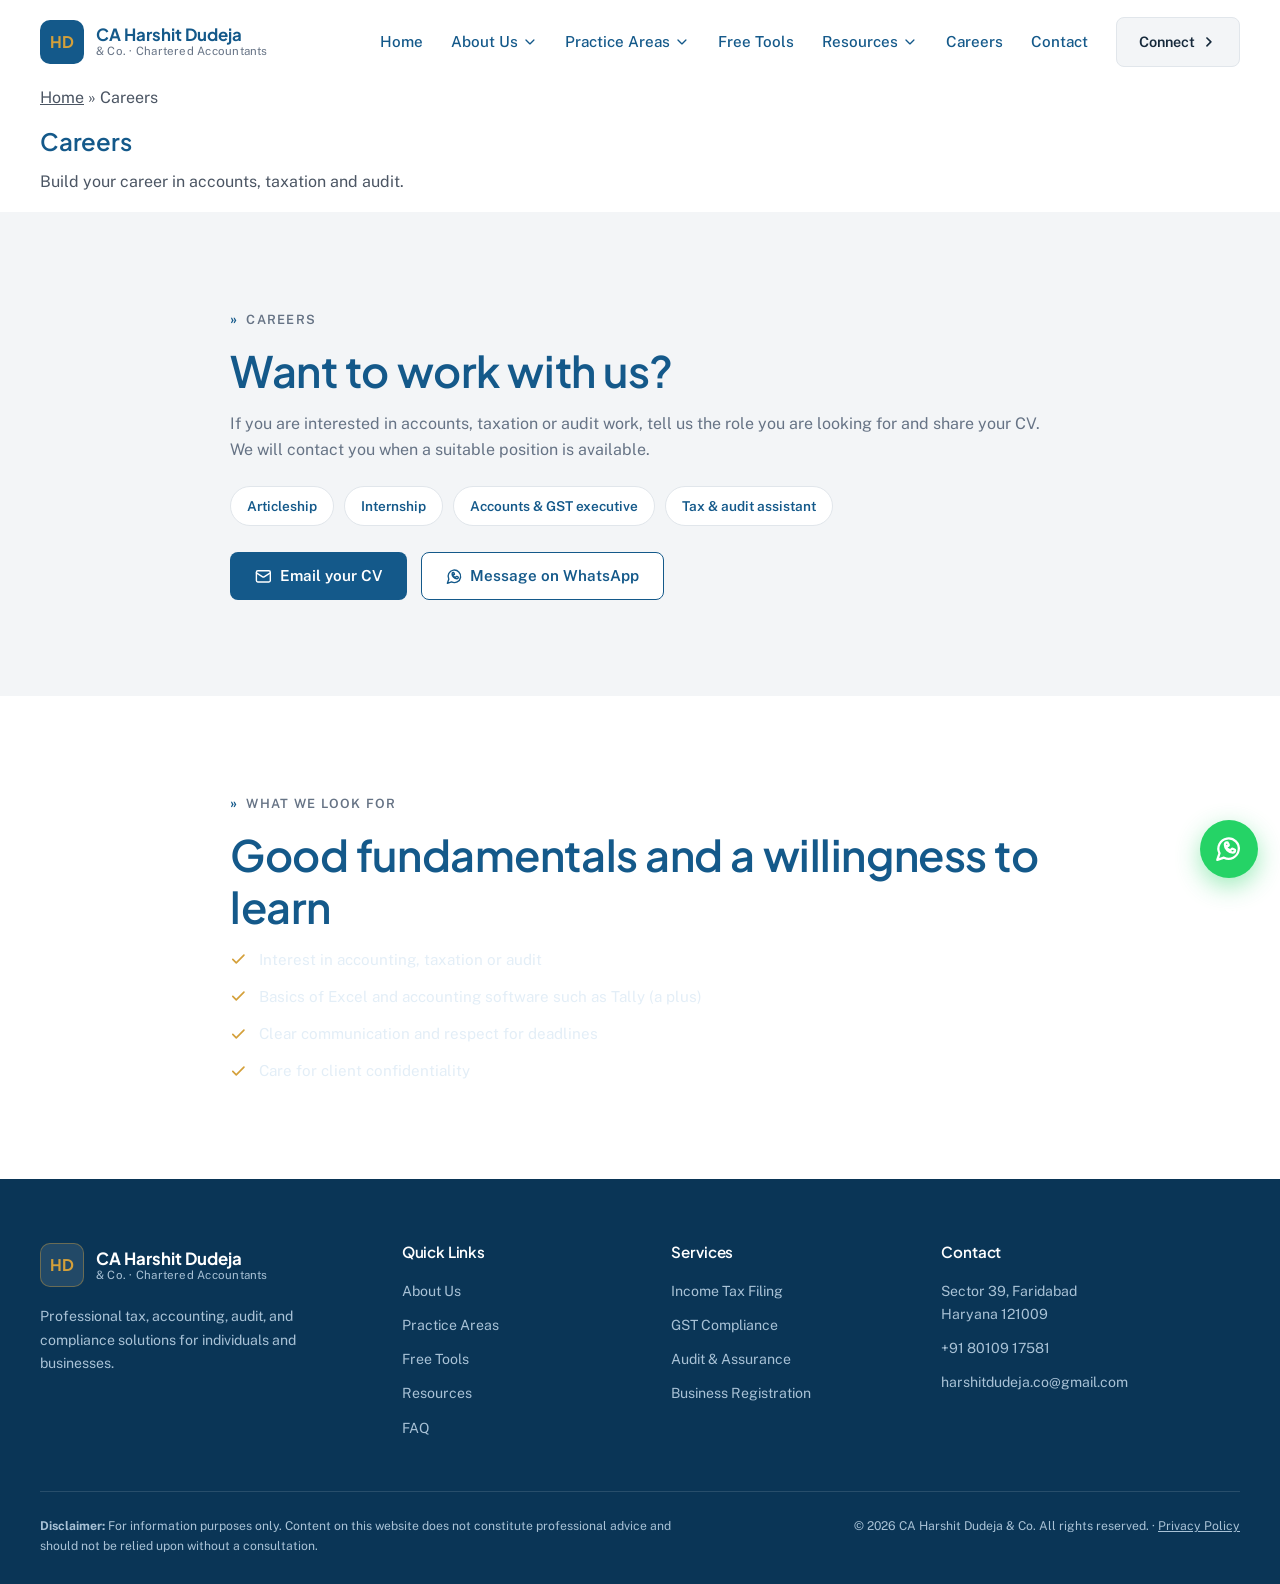
==== careers.html @ a086ca74 "Add files via upload" ====
<!DOCTYPE html>
<html lang="en">
<head>
  <meta charset="UTF-8">
  <meta name="viewport" content="width=device-width, initial-scale=1">
  <title>Careers | CA Harshit Dudeja &amp; Co.</title>
  <meta name="description" content="Interested in working with CA Harshit Dudeja &amp; Co.? Share your CV for accounts, tax or audit roles.">
  <meta name="theme-color" content="#14598A">
  <link rel="icon" href="data:image/svg+xml,%3Csvg xmlns='http://www.w3.org/2000/svg' viewBox='0 0 64 64'%3E%3Crect width='64' height='64' rx='14' fill='%2314598A'/%3E%3Ctext x='32' y='41' font-family='Arial' font-weight='700' font-size='26' text-anchor='middle' fill='%23D4A03A'%3EHD%3C/text%3E%3C/svg%3E">
  <link rel="preconnect" href="https://fonts.googleapis.com">
  <link rel="preconnect" href="https://fonts.gstatic.com" crossorigin>
  <link href="https://fonts.googleapis.com/css2?family=Plus+Jakarta+Sans:wght@500;600;700&family=Public+Sans:wght@400;500;600;700&family=Playfair+Display:wght@700&display=swap" rel="stylesheet">
  <link rel="stylesheet" href="style.css">
  <script type="application/ld+json">
  {
    "@context": "https://schema.org",
    "@type": "AccountingService",
    "name": "CA Harshit Dudeja & Co.",
    "telephone": "+918010917581",
    "email": "harshitdudeja.co@gmail.com",
    "address": {
      "@type": "PostalAddress",
      "streetAddress": "Sector 39",
      "addressLocality": "Faridabad",
      "addressRegion": "Haryana",
      "postalCode": "121009",
      "addressCountry": "IN"
    },
    "openingHours": "Mo-Sa 10:00-19:00"
  }
  </script>
</head>
<body>

<!-- Icon sprite -->
<svg width="0" height="0" style="position:absolute" aria-hidden="true">
  <defs>
    <symbol id="i-calc" viewBox="0 0 24 24" fill="none" stroke="currentColor" stroke-width="2" stroke-linecap="round" stroke-linejoin="round"><rect width="16" height="20" x="4" y="2" rx="2"/><path d="M8 6h8M8 11h.01M12 11h.01M16 11h.01M8 15h.01M12 15h.01M16 15h.01M8 19h.01M12 19h.01M16 19h.01"/></symbol>
    <symbol id="i-file" viewBox="0 0 24 24" fill="none" stroke="currentColor" stroke-width="2" stroke-linecap="round" stroke-linejoin="round"><path d="M14 2H6a2 2 0 0 0-2 2v16a2 2 0 0 0 2 2h12a2 2 0 0 0 2-2V8z"/><path d="M14 2v6h6M16 13H8M16 17H8M10 9H8"/></symbol>
    <symbol id="i-shield" viewBox="0 0 24 24" fill="none" stroke="currentColor" stroke-width="2" stroke-linecap="round" stroke-linejoin="round"><path d="M20 13c0 5-3.5 7.5-7.7 8.9a1 1 0 0 1-.6 0C7.5 20.5 4 18 4 13V6a1 1 0 0 1 1-1c2 0 4.5-1.2 6.2-2.7a1.2 1.2 0 0 1 1.6 0C14.5 3.8 17 5 19 5a1 1 0 0 1 1 1z"/><path d="m9 12 2 2 4-4"/></symbol>
    <symbol id="i-building" viewBox="0 0 24 24" fill="none" stroke="currentColor" stroke-width="2" stroke-linecap="round" stroke-linejoin="round"><rect width="16" height="20" x="4" y="2" rx="2"/><path d="M9 22v-4h6v4M8 6h.01M12 6h.01M16 6h.01M8 10h.01M12 10h.01M16 10h.01M8 14h.01M12 14h.01M16 14h.01"/></symbol>
    <symbol id="i-percent" viewBox="0 0 24 24" fill="none" stroke="currentColor" stroke-width="2" stroke-linecap="round" stroke-linejoin="round"><path d="M19 5 5 19"/><circle cx="6.5" cy="6.5" r="2.5"/><circle cx="17.5" cy="17.5" r="2.5"/></symbol>
    <symbol id="i-calendar" viewBox="0 0 24 24" fill="none" stroke="currentColor" stroke-width="2" stroke-linecap="round" stroke-linejoin="round"><path d="M8 2v4M16 2v4"/><rect width="18" height="18" x="3" y="4" rx="2"/><path d="M3 10h18"/></symbol>
    <symbol id="i-phone" viewBox="0 0 24 24" fill="none" stroke="currentColor" stroke-width="2" stroke-linecap="round" stroke-linejoin="round"><path d="M22 16.9v3a2 2 0 0 1-2.2 2 19.8 19.8 0 0 1-8.6-3.1 19.5 19.5 0 0 1-6-6A19.8 19.8 0 0 1 2.1 4.2 2 2 0 0 1 4.1 2h3a2 2 0 0 1 2 1.7c.1 1 .4 1.9.7 2.8a2 2 0 0 1-.5 2.1L8.1 9.9a16 16 0 0 0 6 6l1.3-1.3a2 2 0 0 1 2.1-.4c.9.3 1.8.6 2.8.7a2 2 0 0 1 1.7 2z"/></symbol>
    <symbol id="i-whatsapp" viewBox="0 0 24 24" fill="none" stroke="currentColor" stroke-width="2" stroke-linecap="round" stroke-linejoin="round"><path d="M7.9 20A9 9 0 1 0 4 16.1L2 22z"/><path d="M9.5 9.5c.5 2 2 3.5 4 4l1.2-1.2a.8.8 0 0 1 .9-.2l1.6.7a.8.8 0 0 1 .5.8c-.1 1-.9 1.9-2 1.9-3.6 0-7-3.4-7-7 0-1.1.9-1.9 1.9-2a.8.8 0 0 1 .8.5l.7 1.6a.8.8 0 0 1-.2.9z"/></symbol>
    <symbol id="i-check" viewBox="0 0 24 24" fill="none" stroke="currentColor" stroke-width="2.4" stroke-linecap="round" stroke-linejoin="round"><path d="M20 6 9 17l-5-5"/></symbol>
    <symbol id="i-arrow" viewBox="0 0 24 24" fill="none" stroke="currentColor" stroke-width="2.4" stroke-linecap="round" stroke-linejoin="round"><path d="m9 6 6 6-6 6"/></symbol>
    <symbol id="i-mail" viewBox="0 0 24 24" fill="none" stroke="currentColor" stroke-width="2" stroke-linecap="round" stroke-linejoin="round"><rect width="20" height="16" x="2" y="4" rx="2"/><path d="m22 7-8.97 5.7a1.94 1.94 0 0 1-2.06 0L2 7"/></symbol>
    <symbol id="i-clock" viewBox="0 0 24 24" fill="none" stroke="currentColor" stroke-width="2" stroke-linecap="round" stroke-linejoin="round"><circle cx="12" cy="12" r="10"/><path d="M12 6v6l4 2"/></symbol>
    <symbol id="i-menu" viewBox="0 0 24 24" fill="none" stroke="currentColor" stroke-width="2" stroke-linecap="round" stroke-linejoin="round"><path d="M4 6h16M4 12h16M4 18h16"/></symbol>
    <symbol id="i-x" viewBox="0 0 24 24" fill="none" stroke="currentColor" stroke-width="2" stroke-linecap="round" stroke-linejoin="round"><path d="M18 6 6 18M6 6l12 12"/></symbol>
    <symbol id="i-chevron" viewBox="0 0 24 24" fill="none" stroke="currentColor" stroke-width="2" stroke-linecap="round" stroke-linejoin="round"><path d="m6 9 6 6 6-6"/></symbol>
    <symbol id="i-up" viewBox="0 0 24 24" fill="none" stroke="currentColor" stroke-width="2.4" stroke-linecap="round" stroke-linejoin="round"><path d="m18 15-6-6-6 6"/></symbol>
  </defs>
</svg>

<a class="skip-link" href="#main">Skip to content</a>

<!-- ============ HEADER ============ -->
<header class="site-header" id="top">
  <div class="container header-inner">
    <a class="brand" href="index.html" aria-label="CA Harshit Dudeja &amp; Co. home">
      <span class="brand-mark">HD</span>
      <span class="brand-text"><strong>CA Harshit Dudeja</strong><small>&amp; Co. · Chartered Accountants</small></span>
    </a>

    <nav class="nav" id="nav" aria-label="Main navigation">
      <ul class="menu">
        <li><a href="index.html">Home</a></li>
        <li class="has-sub">
          <button class="sub-toggle" type="button" aria-expanded="false">About Us <svg class="i"><use href="#i-chevron"/></svg></button>
          <ul class="sub">
            <li><a href="index.html#about">About the firm</a></li>
            <li><a href="index.html#why">Why choose us</a></li>
            <li><a href="index.html#office">Office &amp; location</a></li>
            <li id="navGallery" hidden><a href="index.html#gallery">Gallery</a></li>
          </ul>
        </li>
        <li class="has-sub">
          <button class="sub-toggle" type="button" aria-expanded="false">Practice Areas <svg class="i"><use href="#i-chevron"/></svg></button>
          <ul class="sub">
            <li><a href="services.html#accounting">Accounting &amp; Bookkeeping</a></li>
            <li><a href="services.html#gst">GST Compliance</a></li>
            <li><a href="services.html#income-tax">Income Tax Filing</a></li>
            <li><a href="services.html#audit">Audit &amp; Assurance</a></li>
            <li><a href="services.html#company">Company / LLP Registration</a></li>
            <li><a href="services.html#tax-planning">Tax Planning &amp; Advisory</a></li>
            <li><a href="services.html#sectors">Who we help</a></li>
          </ul>
        </li>
        <li><a href="tools.html">Free Tools</a></li>
        <li class="has-sub">
          <button class="sub-toggle" type="button" aria-expanded="false">Resources <svg class="i"><use href="#i-chevron"/></svg></button>
          <ul class="sub">
            <li><a href="resources.html">Compliance calendar</a></li>
            <li><a href="resources.html#checklist">Document checklist</a></li>
            <li><a href="insights.html">Insights</a></li>
            <li><a href="resources.html#faq">FAQ</a></li>
          </ul>
        </li>
        <li><a href="careers.html">Careers</a></li>
        <li><a href="index.html#contact">Contact</a></li>
        <li class="menu-cta"><a class="btn-connect" href="index.html#contact">Connect <svg class="i"><use href="#i-arrow"/></svg></a></li>
      </ul>
    </nav>

    <button class="menu-toggle" id="menuToggle" aria-label="Open menu" aria-expanded="false" aria-controls="nav">
      <svg class="i"><use href="#i-menu"/></svg>
    </button>
  </div>
</header>

<main id="main">
<section class="page-hero"><div class="container">
  <p class="crumb"><a href="index.html">Home</a> <span>»</span> Careers</p>
  <h1>Careers</h1><p>Build your career in accounts, taxation and audit.</p>
</div></section>

<section class="section section-soft" id="careers">
  <div class="container careers-box">
    <div>
      <p class="eyebrow">Careers</p>
      <h2>Want to work with us?</h2>
      <p class="muted">If you are interested in accounts, taxation or audit work, tell us the role you are looking for and share your CV. We will contact you when a suitable position is available.</p>
      <div class="chips"><span>Articleship</span><span>Internship</span><span>Accounts &amp; GST executive</span><span>Tax &amp; audit assistant</span></div>
      <div class="hero-actions">
        <a class="btn btn-blue" href="mailto:harshitdudeja.co@gmail.com?subject=Career%20enquiry%20-%20CA%20Harshit%20Dudeja%20%26%20Co.&amp;body=Name%3A%0ARole%20interested%20in%3A%0AQualification%3A%0A(Please%20attach%20your%20CV)"><svg class="i"><use href="#i-mail"/></svg> Email your CV</a>
        <a class="btn btn-outline" href="https://wa.me/918010917581" data-wa="Hello, I am interested in working with CA Harshit Dudeja & Co. Role: " target="_blank" rel="noopener"><svg class="i"><use href="#i-whatsapp"/></svg> Message on WhatsApp</a>
      </div>
    </div>
  </div>
</section>

<section class="section" id="expect"><div class="container careers-box">
    <p class="eyebrow">What we look for</p><h2>Good fundamentals and a willingness to learn</h2>
    <ul class="check-list dark">
      <li><svg class="i"><use href="#i-check"/></svg> Interest in accounting, taxation or audit</li>
      <li><svg class="i"><use href="#i-check"/></svg> Basics of Excel and accounting software such as Tally (a plus)</li>
      <li><svg class="i"><use href="#i-check"/></svg> Clear communication and respect for deadlines</li>
      <li><svg class="i"><use href="#i-check"/></svg> Care for client confidentiality</li>
    </ul>
</div></section>
</main>

<!-- ============ FOOTER ============ -->
<footer class="site-footer">
  <div class="container footer-grid">
    <div>
      <a class="brand brand-light" href="#top">
        <span class="brand-mark">HD</span>
        <span class="brand-text"><strong>CA Harshit Dudeja</strong><small>&amp; Co. · Chartered Accountants</small></span>
      </a>
      <p class="footer-about">Professional tax, accounting, audit, and compliance solutions for individuals and businesses.</p>
    </div>
    <div>
      <h4>Quick Links</h4>
      <a href="index.html#about">About Us</a>
      <a href="services.html">Practice Areas</a>
      <a href="tools.html">Free Tools</a>
      <a href="resources.html">Resources</a>
      <a href="resources.html#faq">FAQ</a>
    </div>
    <div>
      <h4>Services</h4>
      <a href="services.html">Income Tax Filing</a>
      <a href="services.html">GST Compliance</a>
      <a href="services.html">Audit &amp; Assurance</a>
      <a href="services.html">Business Registration</a>
    </div>
    <div>
      <h4>Contact</h4>
      <span>Sector 39, Faridabad<br>Haryana 121009</span>
      <a href="tel:+918010917581">+91 80109 17581</a>
      <a href="mailto:harshitdudeja.co@gmail.com">harshitdudeja.co@gmail.com</a>
    </div>
  </div>
  <div class="container footer-bottom">
    <p><strong>Disclaimer:</strong> For information purposes only. Content on this website does not constitute professional advice and should not be relied upon without a consultation.</p>
    <p>© <span id="year">2026</span> CA Harshit Dudeja &amp; Co. All rights reserved. · <a class="text-btn" href="privacy.html">Privacy Policy</a></p>
  </div>
</footer>

<!-- Floating buttons -->
<a class="wa-float" id="waFloat" href="https://wa.me/918010917581" data-wa="Hello CA Harshit Dudeja & Co., I need some help." target="_blank" rel="noopener" aria-label="Chat with us on WhatsApp">
  <svg class="i"><use href="#i-whatsapp"/></svg>
  <span class="wa-tip">Chat with us</span>
</a>
<button class="to-top" id="toTop" aria-label="Back to top" hidden><svg class="i"><use href="#i-up"/></svg></button>

<!-- Mobile sticky bar -->
<div class="mobile-bar">
  <a class="btn btn-outline" href="tel:+918010917581"><svg class="i"><use href="#i-phone"/></svg> Call</a>
  <a class="btn btn-wa" href="https://wa.me/918010917581" data-wa="Hello CA Harshit Dudeja & Co., I need some help." target="_blank" rel="noopener"><svg class="i"><use href="#i-whatsapp"/></svg> WhatsApp</a>
</div>

<!-- Article / policy modal -->
<dialog class="modal" id="modal" aria-labelledby="modalTitle">
  <div class="modal-inner">
    <button class="modal-close" id="modalClose" aria-label="Close"><svg class="i"><use href="#i-x"/></svg></button>
    <h3 id="modalTitle"></h3>
    <div id="modalBody"></div>
    <a class="btn btn-wa" id="modalWa" href="https://wa.me/918010917581" target="_blank" rel="noopener"><svg class="i"><use href="#i-whatsapp"/></svg> Ask us about this</a>
  </div>
</dialog>

<script src="script.js"></script>
</body>
</html>
---- style.css ----
/* =========================================================
   CA Harshit Dudeja & Co. — style.css
   Corporate blue + gold, rounded panels, dropdown navigation
   ========================================================= */

:root {
  --blue: #14598A;
  --blue-dark: #0E4670;
  --blue-deep: #0A3556;
  --gold: #D4A03A;
  --gold-dark: #A97E1F;
  --gold-soft: #FBF3DF;
  --green: #5E9E3E;
  --green-light: #9BD17A;
  --wa: #25D366;
  --ink: #16293B;
  --text: #4B5563;
  --muted: #667385;
  --line: #E1E6EB;
  --grey: #E9ECEF;
  --soft: #F3F5F7;
  --bg: #FFFFFF;
  --radius: 16px;
  --radius-sm: 10px;
  --shadow: 0 10px 30px rgba(14, 70, 112, .1);
  --header-h: 84px;
}

*, *::before, *::after { box-sizing: border-box; }
html { scroll-behavior: smooth; scroll-padding-top: calc(var(--header-h) + 8px); -webkit-text-size-adjust: 100%; }
body {
  margin: 0;
  font-family: 'Public Sans', system-ui, -apple-system, 'Segoe UI', Roboto, sans-serif;
  color: var(--text);
  background: var(--bg);
  line-height: 1.65;
  font-size: 16px;
}
img, svg, iframe { max-width: 100%; }
h1, h2, h3, h4 { font-family: 'Plus Jakarta Sans', 'Public Sans', sans-serif; font-weight: 600; line-height: 1.2; margin: 0 0 .55em; color: var(--blue); letter-spacing: -.01em; }
h2 { font-size: clamp(1.8rem, 3.6vw, 2.7rem); }
h3 { font-size: 1.2rem; }
p { margin: 0 0 1em; }
a { color: inherit; }
button { font: inherit; cursor: pointer; }
ul, ol { margin: 0; padding: 0; list-style: none; }

.container { width: min(1200px, 100% - 40px); margin-inline: auto; }
.i { width: 1.1em; height: 1.1em; flex: none; vertical-align: -.18em; }
.gold { color: var(--gold); }
.muted { color: var(--muted); }
.center { text-align: center; }

:focus-visible { outline: 3px solid var(--gold); outline-offset: 2px; border-radius: 6px; }
.skip-link { position: absolute; left: -999px; top: 8px; background: var(--blue); color: #fff; padding: 10px 16px; border-radius: 8px; z-index: 300; }
.skip-link:focus { left: 8px; }

.eyebrow { font-size: .8rem; font-weight: 600; letter-spacing: .1em; text-transform: uppercase; color: var(--muted); margin-bottom: 14px; }
.eyebrow::before { content: "»"; color: var(--blue); font-weight: 700; margin-right: 8px; font-size: 1.1em; }

/* ---------- Buttons ---------- */
.btn {
  display: inline-flex; align-items: center; justify-content: center; gap: 8px;
  padding: 14px 24px; border-radius: 8px; border: 1.5px solid transparent;
  font-weight: 600; font-size: .95rem; text-decoration: none; line-height: 1.2;
  transition: transform .15s ease, background .2s ease, color .2s ease, box-shadow .2s ease, border-color .2s ease;
}
.btn:hover { transform: translateY(-2px); }
.btn.block { width: 100%; }
.btn-white { background: #fff; color: var(--blue); }
.btn-white:hover { box-shadow: 0 8px 22px rgba(0, 0, 0, .22); }
.btn-blue { background: var(--blue); color: #fff; }
.btn-blue:hover { background: var(--blue-dark); box-shadow: 0 8px 22px rgba(20, 89, 138, .35); }
.btn-wa { background: var(--wa); color: #06361A; }
.btn-wa:hover { background: #2FE06F; box-shadow: 0 8px 20px rgba(37, 211, 102, .35); }
.btn-outline { background: #fff; color: var(--blue); border-color: var(--blue); }
.btn-outline:hover { background: var(--blue); color: #fff; }

.link-blue { display: inline-flex; align-items: center; gap: 6px; color: var(--blue); font-weight: 600; font-size: .92rem; text-decoration: none; background: none; border: 0; padding: 0; }
.link-blue:hover { color: var(--gold-dark); }
.link-blue .i { transition: transform .2s ease; }
.link-blue:hover .i { transform: translateX(4px); }
.text-btn { background: none; border: 0; padding: 0; color: inherit; text-decoration: underline; font-size: inherit; }

/* ---------- Header + dropdown nav ---------- */
.site-header { position: sticky; top: 0; z-index: 100; background: #fff; border-bottom: 1px solid transparent; transition: box-shadow .2s ease, border-color .2s ease; }
.site-header.scrolled { box-shadow: 0 6px 24px rgba(14, 70, 112, .1); border-color: var(--line); }
.header-inner { display: flex; align-items: center; justify-content: space-between; height: var(--header-h); gap: 20px; }

.brand { display: inline-flex; align-items: center; gap: 12px; text-decoration: none; }
.brand-mark { display: grid; place-items: center; width: 44px; height: 44px; border-radius: 10px; background: var(--blue); color: var(--gold); font-family: 'Plus Jakarta Sans', sans-serif; font-weight: 700; font-size: 1rem; }
.brand-text { display: flex; flex-direction: column; line-height: 1.2; }
.brand-text strong { font-family: 'Plus Jakarta Sans', sans-serif; font-weight: 700; font-size: 1.05rem; color: var(--blue); }
.brand-text small { font-size: .72rem; color: var(--muted); letter-spacing: .02em; }
.brand-light .brand-text strong { color: #fff; }
.brand-light .brand-text small { color: #A9C2D6; }
.brand-light .brand-mark { background: rgba(255, 255, 255, .1); border: 1px solid rgba(212, 160, 58, .4); }

.menu { display: flex; align-items: center; gap: 4px; }
.menu > li { position: relative; }
.menu > li > a, .sub-toggle {
  display: inline-flex; align-items: center; gap: 4px; padding: 10px 12px;
  color: var(--blue); font-weight: 500; font-size: .95rem; text-decoration: none;
  background: none; border: 0; border-radius: 8px;
}
.menu > li > a:hover, .sub-toggle:hover { color: var(--gold-dark); }
.sub-toggle .i { font-size: .95em; transition: transform .2s ease; }

.sub {
  display: none; position: absolute; top: 100%; left: 0; min-width: 250px; z-index: 20;
  background: #fff; border: 1px solid var(--line); border-radius: 12px; padding: 8px;
  box-shadow: 0 20px 40px rgba(14, 70, 112, .16);
}
.sub a { display: block; padding: 10px 14px; border-radius: 8px; color: var(--ink); font-size: .9rem; text-decoration: none; }
.sub a:hover { background: var(--soft); color: var(--blue); }
@media (hover: hover) and (min-width: 821px) {
  .has-sub:hover > .sub { display: block; }
  .has-sub:hover > .sub-toggle .i { transform: rotate(180deg); }
}
.has-sub.open > .sub { display: block; }
.has-sub.open > .sub-toggle .i { transform: rotate(180deg); }

.menu .btn-connect { display: inline-flex; align-items: center; gap: 6px; margin-left: 12px; padding: 12px 22px; border-radius: 8px; background: var(--soft); border: 1px solid var(--line); color: var(--ink); font-weight: 600; font-size: .9rem; text-decoration: none; transition: background .2s, color .2s; }
.menu .btn-connect:hover { background: var(--blue); color: #fff; }

.menu-toggle { display: none; width: 44px; height: 44px; border-radius: 10px; border: 1px solid var(--line); background: #fff; color: var(--blue); font-size: 1.3rem; align-items: center; justify-content: center; }

/* ---------- Hero ---------- */
.hero { position: relative; min-height: 560px; display: flex; align-items: center; overflow: hidden; color: #fff; }
.hero-bg {
  position: absolute; inset: 0;
  background:
    radial-gradient(circle at 78% 78%, rgba(212, 160, 58, .55), transparent 42%),
    linear-gradient(180deg, #2F5C7C 0%, #12395A 100%);
}
.skyline { position: absolute; right: 0; bottom: 0; width: 70%; height: 100%; }
.hero-photo { position: absolute; inset: 0; background: url("images/hero.jpg") center / cover no-repeat; }  /* optional: add images/hero.jpg */
.hero-overlay { position: absolute; inset: 0; background: linear-gradient(90deg, var(--blue) 0%, var(--blue) 34%, rgba(20, 89, 138, .86) 50%, rgba(20, 89, 138, .25) 82%, rgba(20, 89, 138, .1) 100%); }
.hero-inner { position: relative; z-index: 1; padding: 72px 0 96px; }
.hero-copy { max-width: 720px; }
.hero h1 { font-size: clamp(1.8rem, 3.7vw, 2.9rem); text-transform: uppercase; color: #fff; line-height: 1.22; margin-bottom: 22px; letter-spacing: .01em; }
.lead { color: #E3EEF7; font-size: 1.05rem; max-width: 540px; margin-bottom: 30px; }
.hero-actions { display: flex; flex-wrap: wrap; gap: 14px; }

.hero-tab { position: absolute; right: clamp(16px, 8vw, 120px); bottom: 0; z-index: 2; background: var(--gold); color: var(--blue-deep); padding: 18px 30px 16px; border-radius: 18px 18px 0 0; text-align: center; line-height: 1.1; }
.hero-tab small { display: block; font-size: .7rem; font-weight: 700; letter-spacing: .1em; text-transform: uppercase; margin-bottom: 4px; }
.hero-tab strong { font-family: 'Playfair Display', Georgia, serif; font-size: 1.9rem; }

/* ---------- Sections ---------- */
.section { padding: 96px 0; }
.section.tight { padding: 40px 0 0; }
.section-soft { background: var(--soft); }
.section-head { max-width: 700px; margin: 0 auto 52px; text-align: center; }
.section-head p:last-child { color: var(--muted); font-size: 1.05rem; margin-bottom: 0; }
.section-head.on-dark h2 { color: #fff; }
.section-head.on-dark .eyebrow { color: var(--green-light); }
.section-head.on-dark .eyebrow::before { color: var(--green-light); }
.section-head.on-dark p:last-child { color: #CFE0EE; }

.grid-3 { display: grid; grid-template-columns: repeat(3, 1fr); gap: 24px; }
.grid-2 { display: grid; grid-template-columns: repeat(2, 1fr); gap: 24px; }

.card { background: #fff; border: 1px solid var(--line); border-radius: var(--radius); }
.icon-box { display: grid; place-items: center; width: 48px; height: 48px; flex: none; border-radius: 12px; background: #E6F0F8; color: var(--blue); font-size: 1.2rem; }

/* About */
.about-grid { display: grid; grid-template-columns: .95fr 1.05fr; gap: 64px; align-items: center; }
.about-visual { display: grid; grid-template-columns: 1fr 1fr; grid-template-rows: 1fr 1fr; gap: 16px; height: 520px; }
.tile { border-radius: 14px; overflow: hidden; position: relative; }
.tile-photo { grid-row: 1 / 3; background: linear-gradient(160deg, var(--blue), var(--blue-deep)); }
.tile-photo img { position: absolute; inset: 0; width: 100%; height: 100%; object-fit: cover; }
.monogram { position: absolute; inset: 0; display: flex; flex-direction: column; align-items: center; justify-content: center; gap: 12px; color: #fff; }
.monogram span { display: grid; place-items: center; width: 92px; height: 92px; border-radius: 50%; border: 1px solid rgba(212, 160, 58, .6); background: rgba(255, 255, 255, .06); color: var(--gold); font-family: 'Plus Jakarta Sans', sans-serif; font-weight: 700; font-size: 1.9rem; }
.monogram small { font-size: .85rem; color: #CFE0EE; }
.tile-art { display: grid; place-items: center; color: var(--gold); font-size: 3rem; }
.tile-art::before, .tile-art::after { content: ""; position: absolute; border-radius: 50%; border: 1px solid rgba(255, 255, 255, .14); }
.tile-art::before { width: 150px; height: 150px; }
.tile-art::after { width: 90px; height: 90px; }
.tile-art .i { position: relative; z-index: 1; width: 1em; height: 1em; }
.tile-a { background: #0E4670; }
.tile-b { background: #1B6A91; }

.about-copy h2 { margin-bottom: 18px; }
.about-copy p { max-width: 54ch; }
.about-copy .btn { margin-top: 12px; }

/* Facts strip */
.facts { display: grid; grid-template-columns: repeat(4, 1fr); gap: 28px; background: var(--grey); border-radius: 24px; padding: 44px 40px; }
.fact strong { display: block; font-family: 'Plus Jakarta Sans', sans-serif; font-size: clamp(2.2rem, 4vw, 3.4rem); font-weight: 500; color: var(--blue); line-height: 1.1; margin-bottom: 10px; }
.fact span { display: block; font-size: .95rem; color: var(--text); line-height: 1.55; }

/* Blue panels (services, contact) */
.band { padding: 28px 16px 0; }
.panel-blue { max-width: 1380px; margin: 0 auto; background: var(--blue); border-radius: 28px; padding: 88px 0; color: #fff; }
#services { padding-top: 40px; }

.service { padding: 28px; display: flex; flex-direction: column; gap: 6px; transition: transform .2s ease, box-shadow .2s ease; border: 0; }
.service:hover { transform: translateY(-4px); box-shadow: 0 16px 36px rgba(0, 0, 0, .22); }
.service .icon-box { margin-bottom: 14px; }
.service h3 { margin-bottom: 8px; }
.service p { color: var(--muted); font-size: .94rem; flex: 1; margin-bottom: 20px; }

/* Why */
.why-grid { display: grid; grid-template-columns: 1.1fr .9fr; gap: 56px; align-items: center; }
.why-grid h2 { margin-bottom: 18px; }
.why-list { display: grid; grid-template-columns: repeat(2, 1fr); gap: 26px 28px; margin-top: 36px; }
.why-item { display: flex; gap: 14px; }
.tick { display: grid; place-items: center; width: 32px; height: 32px; flex: none; border-radius: 50%; background: #E6F0F8; color: var(--blue); font-size: .9rem; }
.why-item h3 { font-size: 1rem; margin-bottom: 4px; }
.why-item p { margin: 0; color: var(--muted); font-size: .88rem; }

.steps-card { background: var(--blue); color: #fff; border-radius: 24px; padding: 38px; box-shadow: var(--shadow); }
.steps-card .eyebrow { color: var(--green-light); }
.steps-card .eyebrow::before { color: var(--green-light); }
.steps-card h3 { font-size: 1.55rem; color: #fff; margin-bottom: 30px; }
.steps li { display: flex; gap: 18px; position: relative; padding-bottom: 26px; }
.steps li:last-child { padding-bottom: 0; }
.steps li:not(:last-child)::before { content: ""; position: absolute; left: 21px; top: 46px; bottom: 2px; width: 1px; background: rgba(255, 255, 255, .25); }
.step-num { display: grid; place-items: center; width: 44px; height: 44px; flex: none; border-radius: 50%; border: 1px solid rgba(212, 160, 58, .6); background: rgba(212, 160, 58, .12); color: var(--gold); font-weight: 600; font-size: .9rem; }
.steps strong { display: block; font-size: .98rem; }
.steps small { color: #BCD3E5; font-size: .84rem; }

/* Tools */
.tool { padding: 30px; }
.tool-head { display: flex; align-items: center; gap: 14px; margin-bottom: 24px; }
.tool-head h3 { margin: 0; }
.tool-head small { color: var(--muted); font-size: .8rem; }
label { display: block; font-size: .82rem; font-weight: 600; color: var(--ink); margin: 14px 0 7px; }
.hint { font-weight: 400; color: var(--muted); }
input[type="text"], input[type="tel"], input[type="email"], input[type="number"], select, textarea {
  width: 100%; padding: 13px 14px; font: inherit; font-size: .95rem; color: var(--ink);
  background: #fff; border: 1px solid #D0D8E1; border-radius: var(--radius-sm);
  transition: border-color .2s ease, box-shadow .2s ease;
}
input::placeholder, textarea::placeholder { color: #94A1B3; }
input:focus, select:focus, textarea:focus { outline: none; border-color: var(--blue); box-shadow: 0 0 0 3px rgba(20, 89, 138, .18); }
input:not([type="checkbox"]), select { height: 48px; }
textarea { resize: vertical; min-height: 110px; }
.check { display: flex; align-items: flex-start; gap: 10px; font-weight: 500; color: var(--muted); margin-top: 16px; cursor: pointer; }
.check input { width: 18px; height: 18px; margin-top: 2px; accent-color: var(--blue); flex: none; }
.row-2 { display: grid; grid-template-columns: 1fr 1fr; gap: 16px; }

.result-grid { display: grid; grid-template-columns: 1fr 1fr; gap: 12px; margin-top: 20px; }
.result { background: #E9F1F8; border-radius: var(--radius-sm); padding: 16px; }
.result span { display: block; font-size: .78rem; color: var(--muted); margin-bottom: 4px; }
.result strong { font-family: 'Plus Jakarta Sans', sans-serif; font-size: 1.45rem; font-weight: 600; color: var(--blue); }
.verdict { margin: 14px 0 0; font-size: .88rem; color: var(--muted); min-height: 1.4em; }
.verdict b { color: var(--blue); }
.tool-note { text-align: center; color: var(--muted); font-size: .78rem; margin: 28px auto 0; max-width: 640px; }

.segmented { display: grid; grid-template-columns: 1fr 1fr; gap: 4px; background: var(--soft); padding: 4px; border-radius: 12px; margin-top: 18px; }
.seg { border: 0; background: transparent; padding: 10px; border-radius: 9px; font-weight: 600; font-size: .88rem; color: var(--muted); transition: background .2s, color .2s; }
.seg.active { background: #fff; color: var(--blue); box-shadow: 0 2px 8px rgba(14, 70, 112, .12); }

/* Calendar + checklist */
.panel { padding: 30px; display: flex; flex-direction: column; }
.panel-head { display: flex; justify-content: space-between; align-items: flex-start; margin-bottom: 20px; }
.panel-head h3 { font-size: 1.5rem; margin: 0; }
.panel-head .eyebrow { margin-bottom: 6px; font-size: .7rem; }

.deadlines { margin-bottom: 20px; }
.deadlines li { display: flex; align-items: center; gap: 16px; padding: 14px 0; border-bottom: 1px solid var(--line); }
.date-box { width: 52px; flex: none; text-align: center; background: var(--soft); border-radius: 10px; padding: 7px 0; line-height: 1.1; }
.date-box b { display: block; font-family: 'Plus Jakarta Sans', sans-serif; font-size: 1.15rem; color: var(--blue); }
.date-box span { font-size: .66rem; font-weight: 700; color: var(--gold-dark); letter-spacing: .06em; text-transform: uppercase; }
.deadline-text { flex: 1; min-width: 0; }
.deadline-text strong { display: block; font-size: .95rem; font-weight: 600; color: var(--ink); }
.deadline-text small { color: var(--muted); font-size: .8rem; }
.wa-mini { display: grid; place-items: center; width: 38px; height: 38px; border-radius: 50%; background: #E6F8EE; color: #128C46; text-decoration: none; flex: none; transition: background .2s; }
.wa-mini:hover { background: #CDF1DC; }
.fine { color: var(--muted); font-size: .76rem; margin: 14px 0 0; }
.fine-top { color: var(--muted); font-size: .78rem; margin: -6px 0 6px; }

.tabs { display: grid; grid-template-columns: 1fr 1fr 1.6fr; gap: 4px; background: var(--soft); padding: 4px; border-radius: 12px; margin-bottom: 22px; }
.tab { border: 0; background: transparent; padding: 11px 8px; border-radius: 9px; font-weight: 600; font-size: .82rem; color: var(--muted); }
.tab.active { background: #fff; color: var(--blue); box-shadow: 0 2px 8px rgba(14, 70, 112, .12); }
.doc-list { display: grid; gap: 14px; margin-bottom: 22px; flex: 1; align-content: start; }
.doc-list[hidden] { display: none; }
.doc-list li { display: flex; align-items: flex-start; gap: 12px; font-size: .92rem; color: var(--text); }
.doc-list .i { color: var(--blue); background: #E6F0F8; border-radius: 50%; padding: 5px; width: 26px; height: 26px; margin-top: -2px; }

/* Articles */
.article { overflow: hidden; display: flex; flex-direction: column; transition: transform .2s ease, box-shadow .2s ease; }
.article:hover { transform: translateY(-4px); box-shadow: var(--shadow); }
.article-art { position: relative; height: 150px; display: grid; place-items: center; color: var(--gold); font-size: 2.4rem; overflow: hidden; }
.article-art::before, .article-art::after { content: ""; position: absolute; border-radius: 50%; border: 1px solid rgba(255, 255, 255, .14); }
.article-art::before { width: 160px; height: 160px; }
.article-art::after { width: 96px; height: 96px; }
.article-art .i { position: relative; z-index: 1; width: 1em; height: 1em; }
.art-a { background: #0E4670; }
.art-b { background: #165C80; }
.art-c { background: #1B6A91; }
.tag { position: absolute; top: 14px; left: 14px; z-index: 2; background: rgba(255, 255, 255, .16); color: #fff; font-size: .66rem; font-weight: 700; letter-spacing: .06em; text-transform: uppercase; padding: 5px 11px; border-radius: 999px; }
.article-body { padding: 24px; display: flex; flex-direction: column; flex: 1; }
.meta { color: var(--gold-dark); font-size: .72rem; font-weight: 700; letter-spacing: .08em; text-transform: uppercase; margin-bottom: 10px; }
.article-body h3 { font-size: 1.1rem; margin-bottom: 10px; }
.article-body p { color: var(--muted); font-size: .9rem; flex: 1; margin-bottom: 18px; }
.article-body .link-blue { align-self: flex-start; }

/* FAQ */
.faq-grid { display: grid; grid-template-columns: .85fr 1.15fr; gap: 64px; align-items: start; }
.faq-grid h2 { margin-bottom: 18px; }
.faq-grid .muted { margin-bottom: 26px; }
.faq { border-top: 1px solid var(--line); }
.faq details { border-bottom: 1px solid var(--line); }
.faq summary { display: flex; align-items: center; justify-content: space-between; gap: 16px; padding: 20px 0; font-family: 'Plus Jakarta Sans', sans-serif; font-weight: 600; font-size: .98rem; color: var(--ink); cursor: pointer; list-style: none; }
.faq summary::-webkit-details-marker { display: none; }
.faq summary .i { transition: transform .2s ease; color: var(--blue); }
.faq details[open] summary .i { transform: rotate(180deg); }
.faq details p { color: var(--muted); font-size: .93rem; padding-bottom: 20px; margin: 0; max-width: 62ch; }

/* Contact / query */
.contact-grid { display: grid; grid-template-columns: .9fr 1.1fr; gap: 64px; align-items: center; }
.contact-copy .eyebrow { color: var(--green-light); }
.contact-copy .eyebrow::before { color: var(--green-light); }
.contact-copy h2 { color: #fff; font-size: clamp(2.1rem, 4.4vw, 3.3rem); }
.contact-copy p { color: #CFE0EE; max-width: 440px; margin-bottom: 28px; }
.check-list { display: grid; gap: 12px; }
.check-list li { display: flex; align-items: center; gap: 12px; font-size: .95rem; color: #E3EEF7; }
.check-list .i { color: var(--gold); }
.query-form { background: #fff; color: var(--text); border-radius: 22px; padding: 34px; box-shadow: 0 30px 60px rgba(0, 0, 0, .25); }
.query-form h3 { font-size: 1.5rem; margin-bottom: 14px; }
.field { display: flex; flex-direction: column; }
.field label { margin-top: 12px; }
.field.invalid input, .field.invalid select, .field.invalid textarea { border-color: #D64545; }
.error { color: #C03030; font-size: .76rem; min-height: 1.1em; margin-top: 4px; }
.query-form .btn { margin-top: 12px; }
.query-form .btn[disabled] { opacity: .7; cursor: wait; transform: none; }
.hp { position: absolute; left: -9999px; opacity: 0; pointer-events: none; }
.form-status { margin: 14px 0 0; font-size: .92rem; font-weight: 500; border-radius: 10px; }
.form-status.ok { background: #E8F7EE; color: #176B3A; padding: 12px 14px; }
.form-status.err { background: #FDECEC; color: #A32626; padding: 12px 14px; }
.query-form .fine { margin-top: 14px; text-align: center; }

/* WhatsApp banner */
.wa-banner { display: flex; align-items: center; gap: 20px; padding: 24px 28px; border-radius: var(--radius); border: 1px solid #BFEBD0; background: linear-gradient(90deg, #EAFAF1, #F6FFFA); }
.wa-icon { display: grid; place-items: center; width: 48px; height: 48px; flex: none; border-radius: 12px; background: #D3F4E0; color: #128C46; font-size: 1.4rem; }
.wa-text { flex: 1; }
.wa-text h3 { margin: 0 0 2px; font-size: 1.15rem; }
.wa-text p { margin: 0; color: var(--muted); font-size: .88rem; }
.wa-actions { display: flex; gap: 12px; flex-wrap: wrap; }

/* Office */
.office-grid { display: grid; grid-template-columns: .9fr 1.1fr; gap: 56px; align-items: center; }
.contact-list { display: grid; gap: 20px; margin-top: 30px; }
.contact-list li { display: flex; gap: 16px; align-items: center; }
.contact-list strong { display: block; font-size: .92rem; color: var(--ink); }
.contact-list span:not(.icon-box), .contact-list a { color: var(--muted); font-size: .9rem; text-decoration: none; word-break: break-word; }
.contact-list a:hover { color: var(--blue); text-decoration: underline; }
.map-card { position: relative; border-radius: 20px; overflow: hidden; border: 1px solid var(--line); background: #E8EBEF; min-height: 380px; box-shadow: var(--shadow); }
.map-card iframe { display: block; width: 100%; height: 380px; border: 0; }
.map-info { position: absolute; left: 16px; right: 16px; bottom: 16px; display: flex; justify-content: space-between; align-items: center; gap: 12px; background: #fff; border-radius: 12px; padding: 14px 18px; box-shadow: 0 8px 24px rgba(0, 0, 0, .15); }
.map-info strong { display: block; font-size: .92rem; color: var(--ink); }
.map-info small { color: var(--muted); font-size: .8rem; }

/* Footer */
.site-footer { background: var(--blue-deep); color: #A9C2D6; padding: 64px 0 28px; }
.footer-grid { display: grid; grid-template-columns: 1.4fr 1fr 1fr 1.3fr; gap: 40px; padding-bottom: 40px; border-bottom: 1px solid rgba(255, 255, 255, .12); }
.footer-grid h4 { color: #fff; font-size: .95rem; font-weight: 600; margin-bottom: 18px; }
.footer-grid a:not(.brand), .footer-grid > div > span { display: block; color: #A9C2D6; font-size: .88rem; text-decoration: none; margin-bottom: 11px; }
.footer-grid a:not(.brand):hover { color: var(--gold); }
.footer-grid .brand { display: inline-flex; }
.footer-about { margin: 18px 0 0; font-size: .88rem; max-width: 300px; }
.footer-bottom { display: flex; justify-content: space-between; gap: 28px; padding-top: 24px; font-size: .76rem; }
.footer-bottom p { margin: 0; }
.footer-bottom p:first-child { max-width: 640px; }

/* Floating UI */
.wa-float { position: fixed; right: 22px; bottom: 22px; z-index: 90; display: grid; place-items: center; width: 58px; height: 58px; border-radius: 50%; background: var(--wa); color: #fff; font-size: 1.7rem; text-decoration: none; box-shadow: 0 8px 24px rgba(37, 211, 102, .45); animation: pulse 2.6s infinite; }
.wa-float .i { width: 1em; height: 1em; }
.wa-tip { position: absolute; right: 70px; background: var(--blue-deep); color: #fff; font-size: .78rem; font-weight: 500; padding: 7px 12px; border-radius: 8px; white-space: nowrap; opacity: 0; transform: translateX(6px); pointer-events: none; transition: opacity .2s, transform .2s; }
.wa-float:hover .wa-tip, .wa-float:focus-visible .wa-tip { opacity: 1; transform: none; }
@keyframes pulse { 0% { box-shadow: 0 8px 24px rgba(37,211,102,.45), 0 0 0 0 rgba(37,211,102,.5); } 70% { box-shadow: 0 8px 24px rgba(37,211,102,.45), 0 0 0 16px rgba(37,211,102,0); } 100% { box-shadow: 0 8px 24px rgba(37,211,102,.45), 0 0 0 0 rgba(37,211,102,0); } }

.to-top { position: fixed; right: 30px; bottom: 96px; z-index: 89; width: 44px; height: 44px; border-radius: 50%; border: 0; background: var(--green); color: #fff; display: grid; place-items: center; box-shadow: 0 6px 18px rgba(0, 0, 0, .2); font-size: 1.2rem; }
.to-top[hidden] { display: none; }
.mobile-bar { display: none; }

/* Modal */
.modal { border: 0; padding: 0; border-radius: 20px; width: min(640px, calc(100% - 32px)); max-height: 86vh; box-shadow: 0 30px 80px rgba(0, 0, 0, .35); color: var(--text); }
.modal::backdrop { background: rgba(7, 30, 52, .65); }
.modal-inner { padding: 34px; position: relative; overflow-y: auto; max-height: 86vh; }
.modal-inner h3 { font-size: 1.45rem; padding-right: 40px; margin-bottom: 16px; }
.modal-inner p, .modal-inner li { color: var(--text); font-size: .95rem; }
.modal-inner ul { list-style: disc; padding-left: 20px; display: grid; gap: 8px; margin-bottom: 18px; }
.modal-inner h4 { font-size: 1rem; margin: 18px 0 8px; }
.modal-inner .btn { margin-top: 10px; }
.modal-close { position: absolute; top: 18px; right: 18px; width: 38px; height: 38px; border-radius: 50%; border: 1px solid var(--line); background: #fff; display: grid; place-items: center; color: var(--blue); }

/* ---------- Responsive ---------- */
@media (max-width: 1100px) {
  .menu > li > a, .sub-toggle { padding: 10px 8px; font-size: .9rem; }
  .menu .btn-connect { margin-left: 4px; padding: 11px 16px; }
}

@media (max-width: 1024px) {
  .about-grid, .why-grid, .contact-grid, .office-grid, .faq-grid { grid-template-columns: 1fr; gap: 40px; }
  .about-visual { height: 420px; }
  .grid-3 { grid-template-columns: repeat(2, 1fr); }
  .facts { grid-template-columns: repeat(2, 1fr); padding: 36px 28px; }
  .footer-grid { grid-template-columns: 1fr 1fr; }
}

@media (max-width: 820px) {
  :root { --header-h: 72px; }
  .menu-toggle { display: inline-flex; }
  .nav {
    position: absolute; top: var(--header-h); left: 0; right: 0; display: none;
    background: #fff; padding: 8px 20px 22px; border-bottom: 1px solid var(--line);
    box-shadow: 0 20px 30px rgba(14, 70, 112, .12);
    max-height: calc(100vh - var(--header-h)); overflow-y: auto;
  }
  .nav.open { display: block; }
  .menu { flex-direction: column; align-items: stretch; gap: 0; }
  .menu > li { border-bottom: 1px solid var(--line); }
  .menu > li > a, .sub-toggle { width: 100%; justify-content: space-between; padding: 15px 4px; font-size: 1rem; border-radius: 0; }
  .sub { position: static; display: none; box-shadow: none; border: 0; padding: 0 0 10px 12px; min-width: 0; }
  .menu-cta { border-bottom: 0 !important; }
  .menu .btn-connect { margin: 16px 0 0; width: 100%; justify-content: center; }
  .grid-2 { grid-template-columns: 1fr; }
  .wa-banner { flex-direction: column; align-items: flex-start; }
  .wa-actions { width: 100%; }
  .wa-actions .btn { flex: 1; }
  .footer-bottom { flex-direction: column; gap: 12px; }
  .hero-overlay { background: linear-gradient(90deg, var(--blue) 0%, rgba(20, 89, 138, .93) 60%, rgba(20, 89, 138, .7) 100%); }
}

@media (max-width: 640px) {
  body { padding-bottom: 72px; }
  .container { width: min(1200px, 100% - 32px); }
  .section { padding: 64px 0; }
  .section-head { margin-bottom: 36px; }
  .hero { min-height: 0; }
  .hero-inner { padding: 52px 0 96px; }
  .hero-actions .btn { width: 100%; }
  .hero-tab { right: 16px; padding: 12px 20px 11px; }
  .hero-tab strong { font-size: 1.4rem; }
  .grid-3, .why-list { grid-template-columns: 1fr; }
  .row-2 { grid-template-columns: 1fr; gap: 0; }
  .about-visual { height: 340px; gap: 10px; }
  .facts { grid-template-columns: 1fr; gap: 24px; border-radius: 20px; }
  .band { padding: 20px 10px 0; }
  .panel-blue { border-radius: 22px; padding: 56px 0; }
  .tool, .panel, .query-form, .steps-card { padding: 24px 20px; }
  .tabs { grid-template-columns: 1fr 1fr; }
  .tab:last-child { grid-column: 1 / -1; }
  .footer-grid { grid-template-columns: 1fr; gap: 28px; }
  .map-card, .map-card iframe { min-height: 320px; height: 320px; }
  .map-info { flex-direction: column; align-items: flex-start; }
  .modal-inner { padding: 26px 20px; }

  /* Floating WhatsApp is replaced by the sticky bottom bar on phones */
  .wa-float { display: none; }
  .to-top { right: 16px; bottom: 84px; }
  .mobile-bar {
    display: grid; grid-template-columns: 1fr 1fr; gap: 10px;
    position: fixed; left: 0; right: 0; bottom: 0; z-index: 95;
    padding: 10px 14px calc(10px + env(safe-area-inset-bottom, 0px));
    background: rgba(255, 255, 255, .97); border-top: 1px solid var(--line);
    box-shadow: 0 -8px 24px rgba(14, 70, 112, .12);
  }
  .mobile-bar .btn { padding: 13px 10px; }
}

@media (prefers-reduced-motion: reduce) {
  html { scroll-behavior: auto; }
  *, *::before, *::after { animation: none !important; transition: none !important; }
}

/* ---------- Added features: sectors, service details, careers, gallery ---------- */
.sector { padding: 28px; display: flex; flex-direction: column; gap: 6px; transition: transform .2s ease, box-shadow .2s ease; }
.sector:hover { transform: translateY(-4px); box-shadow: var(--shadow); }
.sector .icon-box { margin-bottom: 14px; }
.sector p { color: var(--muted); font-size: .93rem; flex: 1; margin-bottom: 18px; }
.service .link-blue + .link-blue, .service .details-btn { margin-top: 8px; }
.details-btn { color: var(--muted) !important; font-weight: 500 !important; }
.careers-box { max-width: 820px; }
.careers-box h2 { margin-bottom: 14px; }
.chips { display: flex; flex-wrap: wrap; gap: 10px; margin: 22px 0 26px; }
.chips span { background: #fff; border: 1px solid var(--line); color: var(--blue); font-weight: 600; font-size: .85rem; padding: 8px 16px; border-radius: 999px; }
.gallery { display: grid; grid-template-columns: repeat(auto-fill, minmax(260px, 1fr)); gap: 16px; }
.gallery figure { margin: 0; border-radius: 14px; overflow: hidden; background: var(--soft); border: 1px solid var(--line); }
.gallery img { display: block; width: 100%; aspect-ratio: 4 / 3; object-fit: cover; }
.gallery figcaption { padding: 10px 14px; font-size: .85rem; color: var(--muted); }
#gallery[hidden], #navGallery[hidden] { display: none; }
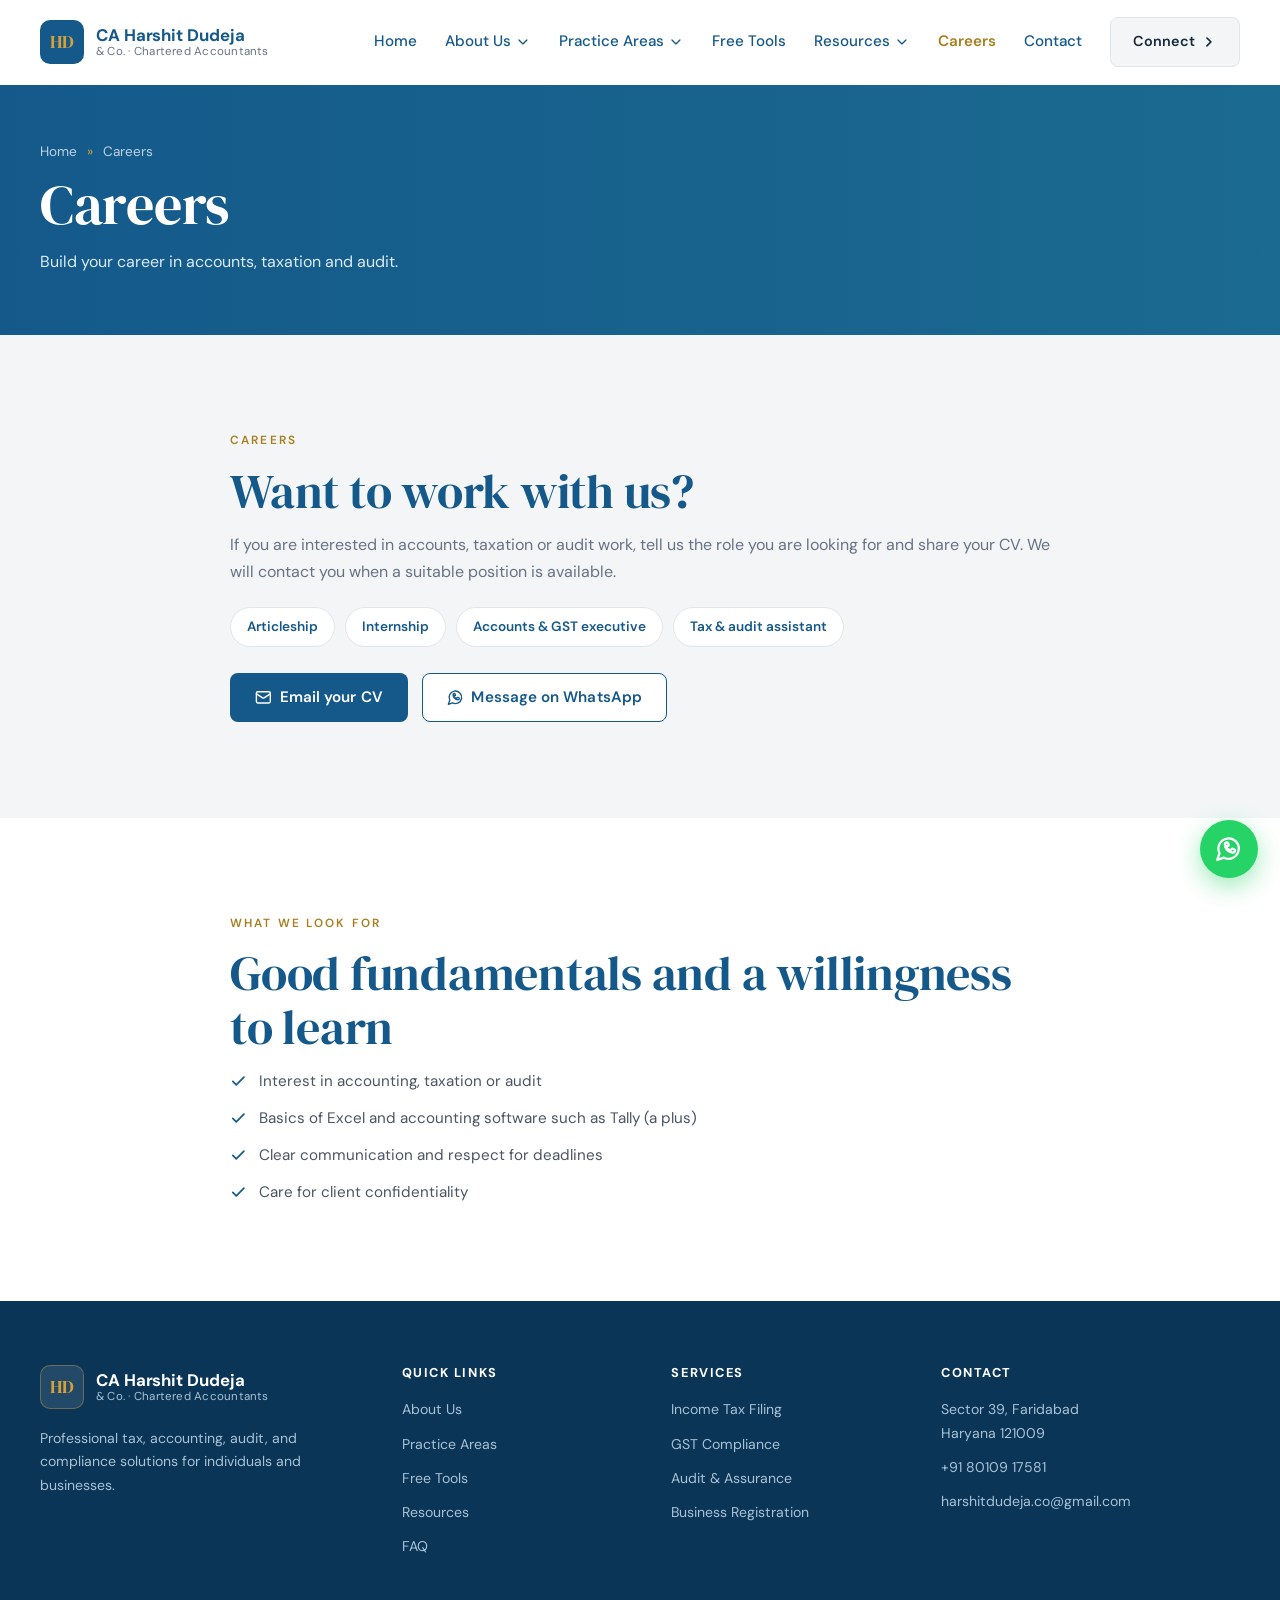
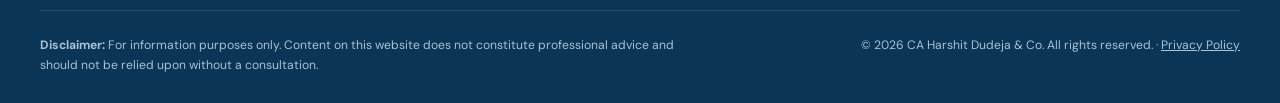
==== commit 255b71a9: "Add files via upload" ====
--- a/careers.html
+++ b/careers.html
@@ -9,8 +9,8 @@
   <link rel="icon" href="data:image/svg+xml,%3Csvg xmlns='http://www.w3.org/2000/svg' viewBox='0 0 64 64'%3E%3Crect width='64' height='64' rx='14' fill='%2314598A'/%3E%3Ctext x='32' y='41' font-family='Arial' font-weight='700' font-size='26' text-anchor='middle' fill='%23D4A03A'%3EHD%3C/text%3E%3C/svg%3E">
   <link rel="preconnect" href="https://fonts.googleapis.com">
   <link rel="preconnect" href="https://fonts.gstatic.com" crossorigin>
-  <link href="https://fonts.googleapis.com/css2?family=Plus+Jakarta+Sans:wght@500;600;700&family=Public+Sans:wght@400;500;600;700&family=Playfair+Display:wght@700&display=swap" rel="stylesheet">
-  <link rel="stylesheet" href="style.css">
+  <link href="https://fonts.googleapis.com/css2?family=DM+Sans:wght@400;500;600;700&family=DM+Serif+Display&display=swap" rel="stylesheet">
+  <link rel="stylesheet" href="style.css?v=3">
   <script type="application/ld+json">
   {
     "@context": "https://schema.org",
@@ -203,6 +203,6 @@
   </div>
 </dialog>
 
-<script src="script.js"></script>
+<script src="script.js?v=3"></script>
 </body>
 </html>
--- a/style.css
+++ b/style.css
@@ -4,6 +4,8 @@
    ========================================================= */
 
 :root {
+  --font-display: 'DM Serif Display', Georgia, 'Times New Roman', serif;
+  --font-body: 'DM Sans', system-ui, -apple-system, 'Segoe UI', Roboto, sans-serif;
   --blue: #14598A;
   --blue-dark: #0E4670;
   --blue-deep: #0A3556;
@@ -30,14 +32,14 @@
 html { scroll-behavior: smooth; scroll-padding-top: calc(var(--header-h) + 8px); -webkit-text-size-adjust: 100%; }
 body {
   margin: 0;
-  font-family: 'Public Sans', system-ui, -apple-system, 'Segoe UI', Roboto, sans-serif;
+  font-family: var(--font-body);
   color: var(--text);
   background: var(--bg);
   line-height: 1.65;
   font-size: 16px;
 }
 img, svg, iframe { max-width: 100%; }
-h1, h2, h3, h4 { font-family: 'Plus Jakarta Sans', 'Public Sans', sans-serif; font-weight: 600; line-height: 1.2; margin: 0 0 .55em; color: var(--blue); letter-spacing: -.01em; }
+h1, h2, h3, h4 { font-family: var(--font-display); font-weight: 400; line-height: 1.2; margin: 0 0 .55em; color: var(--blue); letter-spacing: -.01em; }
 h2 { font-size: clamp(1.8rem, 3.6vw, 2.7rem); }
 h3 { font-size: 1.2rem; }
 p { margin: 0 0 1em; }
@@ -88,9 +90,9 @@
 .header-inner { display: flex; align-items: center; justify-content: space-between; height: var(--header-h); gap: 20px; }
 
 .brand { display: inline-flex; align-items: center; gap: 12px; text-decoration: none; }
-.brand-mark { display: grid; place-items: center; width: 44px; height: 44px; border-radius: 10px; background: var(--blue); color: var(--gold); font-family: 'Plus Jakarta Sans', sans-serif; font-weight: 700; font-size: 1rem; }
+.brand-mark { display: grid; place-items: center; width: 44px; height: 44px; border-radius: 10px; background: var(--blue); color: var(--gold); font-family: var(--font-body); font-weight: 700; font-size: 1rem; }
 .brand-text { display: flex; flex-direction: column; line-height: 1.2; }
-.brand-text strong { font-family: 'Plus Jakarta Sans', sans-serif; font-weight: 700; font-size: 1.05rem; color: var(--blue); }
+.brand-text strong { font-family: var(--font-body); font-weight: 700; font-size: 1.05rem; color: var(--blue); }
 .brand-text small { font-size: .72rem; color: var(--muted); letter-spacing: .02em; }
 .brand-light .brand-text strong { color: #fff; }
 .brand-light .brand-text small { color: #A9C2D6; }
@@ -144,7 +146,7 @@
 
 .hero-tab { position: absolute; right: clamp(16px, 8vw, 120px); bottom: 0; z-index: 2; background: var(--gold); color: var(--blue-deep); padding: 18px 30px 16px; border-radius: 18px 18px 0 0; text-align: center; line-height: 1.1; }
 .hero-tab small { display: block; font-size: .7rem; font-weight: 700; letter-spacing: .1em; text-transform: uppercase; margin-bottom: 4px; }
-.hero-tab strong { font-family: 'Playfair Display', Georgia, serif; font-size: 1.9rem; }
+.hero-tab strong { font-family: var(--font-display); font-size: 1.9rem; }
 
 /* ---------- Sections ---------- */
 .section { padding: 96px 0; }
@@ -170,7 +172,7 @@
 .tile-photo { grid-row: 1 / 3; background: linear-gradient(160deg, var(--blue), var(--blue-deep)); }
 .tile-photo img { position: absolute; inset: 0; width: 100%; height: 100%; object-fit: cover; }
 .monogram { position: absolute; inset: 0; display: flex; flex-direction: column; align-items: center; justify-content: center; gap: 12px; color: #fff; }
-.monogram span { display: grid; place-items: center; width: 92px; height: 92px; border-radius: 50%; border: 1px solid rgba(212, 160, 58, .6); background: rgba(255, 255, 255, .06); color: var(--gold); font-family: 'Plus Jakarta Sans', sans-serif; font-weight: 700; font-size: 1.9rem; }
+.monogram span { display: grid; place-items: center; width: 92px; height: 92px; border-radius: 50%; border: 1px solid rgba(212, 160, 58, .6); background: rgba(255, 255, 255, .06); color: var(--gold); font-family: var(--font-body); font-weight: 700; font-size: 1.9rem; }
 .monogram small { font-size: .85rem; color: #CFE0EE; }
 .tile-art { display: grid; place-items: center; color: var(--gold); font-size: 3rem; }
 .tile-art::before, .tile-art::after { content: ""; position: absolute; border-radius: 50%; border: 1px solid rgba(255, 255, 255, .14); }
@@ -186,7 +188,7 @@
 
 /* Facts strip */
 .facts { display: grid; grid-template-columns: repeat(4, 1fr); gap: 28px; background: var(--grey); border-radius: 24px; padding: 44px 40px; }
-.fact strong { display: block; font-family: 'Plus Jakarta Sans', sans-serif; font-size: clamp(2.2rem, 4vw, 3.4rem); font-weight: 500; color: var(--blue); line-height: 1.1; margin-bottom: 10px; }
+.fact strong { display: block; font-family: var(--font-body); font-size: clamp(2.2rem, 4vw, 3.4rem); font-weight: 500; color: var(--blue); line-height: 1.1; margin-bottom: 10px; }
 .fact span { display: block; font-size: .95rem; color: var(--text); line-height: 1.55; }
 
 /* Blue panels (services, contact) */
@@ -243,7 +245,7 @@
 .result-grid { display: grid; grid-template-columns: 1fr 1fr; gap: 12px; margin-top: 20px; }
 .result { background: #E9F1F8; border-radius: var(--radius-sm); padding: 16px; }
 .result span { display: block; font-size: .78rem; color: var(--muted); margin-bottom: 4px; }
-.result strong { font-family: 'Plus Jakarta Sans', sans-serif; font-size: 1.45rem; font-weight: 600; color: var(--blue); }
+.result strong { font-family: var(--font-body); font-size: 1.45rem; font-weight: 600; color: var(--blue); }
 .verdict { margin: 14px 0 0; font-size: .88rem; color: var(--muted); min-height: 1.4em; }
 .verdict b { color: var(--blue); }
 .tool-note { text-align: center; color: var(--muted); font-size: .78rem; margin: 28px auto 0; max-width: 640px; }
@@ -261,7 +263,7 @@
 .deadlines { margin-bottom: 20px; }
 .deadlines li { display: flex; align-items: center; gap: 16px; padding: 14px 0; border-bottom: 1px solid var(--line); }
 .date-box { width: 52px; flex: none; text-align: center; background: var(--soft); border-radius: 10px; padding: 7px 0; line-height: 1.1; }
-.date-box b { display: block; font-family: 'Plus Jakarta Sans', sans-serif; font-size: 1.15rem; color: var(--blue); }
+.date-box b { display: block; font-family: var(--font-body); font-size: 1.15rem; color: var(--blue); }
 .date-box span { font-size: .66rem; font-weight: 700; color: var(--gold-dark); letter-spacing: .06em; text-transform: uppercase; }
 .deadline-text { flex: 1; min-width: 0; }
 .deadline-text strong { display: block; font-size: .95rem; font-weight: 600; color: var(--ink); }
@@ -303,7 +305,7 @@
 .faq-grid .muted { margin-bottom: 26px; }
 .faq { border-top: 1px solid var(--line); }
 .faq details { border-bottom: 1px solid var(--line); }
-.faq summary { display: flex; align-items: center; justify-content: space-between; gap: 16px; padding: 20px 0; font-family: 'Plus Jakarta Sans', sans-serif; font-weight: 600; font-size: .98rem; color: var(--ink); cursor: pointer; list-style: none; }
+.faq summary { display: flex; align-items: center; justify-content: space-between; gap: 16px; padding: 20px 0; font-family: var(--font-body); font-weight: 600; font-size: .98rem; color: var(--ink); cursor: pointer; list-style: none; }
 .faq summary::-webkit-details-marker { display: none; }
 .faq summary .i { transition: transform .2s ease; color: var(--blue); }
 .faq details[open] summary .i { transform: rotate(180deg); }
@@ -483,3 +485,50 @@
 .gallery img { display: block; width: 100%; aspect-ratio: 4 / 3; object-fit: cover; }
 .gallery figcaption { padding: 10px 14px; font-size: .85rem; color: var(--muted); }
 #gallery[hidden], #navGallery[hidden] { display: none; }
+
+/* ---------- Multi-page additions ---------- */
+.page-hero { background: linear-gradient(90deg, var(--blue), #1B6A91); color: #fff; padding: 56px 0 60px; }
+.page-hero h1 { color: #fff; font-size: clamp(2rem, 4vw, 3rem); margin: 8px 0 10px; }
+.page-hero p { color: #DCEBF6; margin: 0; max-width: 60ch; }
+.page-hero .crumb { font-size: .85rem; color: #BCD3E5; margin: 0; }
+.page-hero .crumb a { text-decoration: none; }
+.page-hero .crumb a:hover { color: #fff; text-decoration: underline; }
+.page-hero .crumb span { margin: 0 6px; color: var(--gold); }
+.menu a[aria-current="page"], .sub-toggle.current { color: var(--gold-dark); font-weight: 600; }
+#services .grid-3 { grid-template-columns: repeat(2, 1fr); }
+.svc-detail { margin: 6px 0 14px; }
+.svc-detail h4 { font-size: .8rem; text-transform: uppercase; letter-spacing: .08em; color: var(--gold-dark); margin: 14px 0 6px; }
+.svc-detail ul { list-style: disc; padding-left: 20px; display: grid; gap: 4px; }
+.svc-detail li, .svc-detail p { font-size: .9rem; color: var(--text); margin: 0; }
+.svc-detail small { color: var(--muted); display: block; margin-top: 10px; }
+.explore { text-decoration: none; color: inherit; }
+.explore .link-blue { margin-top: auto; }
+.long-article { padding: 34px; margin-bottom: 24px; }
+.long-article h2 { font-size: 1.7rem; }
+.long-article ul { list-style: disc; padding-left: 20px; display: grid; gap: 8px; margin-bottom: 18px; }
+.long-article h4 { font-size: 1rem; margin: 18px 0 8px; }
+.check-list.dark li { color: var(--text); }
+.check-list.dark .i { color: var(--blue); }
+@media (max-width: 640px) { #services .grid-3 { grid-template-columns: 1fr; } .long-article { padding: 24px 20px; } }
+
+
+/* ---------- Typography refresh: DM Serif Display + DM Sans ---------- */
+h1, h2, h3, h4 { font-weight: 400; letter-spacing: -.005em; }
+h2 { font-size: clamp(2rem, 3.8vw, 3rem); line-height: 1.12; }
+h3 { font-size: 1.3rem; line-height: 1.25; }
+.hero h1 { text-transform: none; font-size: clamp(2.6rem, 5.4vw, 4.2rem); line-height: 1.05; letter-spacing: -.012em; margin-bottom: 26px; }
+.hero-copy { max-width: 760px; }
+.page-hero h1 { font-size: clamp(2.3rem, 4.6vw, 3.5rem); }
+.eyebrow { font-family: var(--font-body); font-size: .74rem; font-weight: 600; letter-spacing: .18em; color: var(--gold-dark); }
+.eyebrow::before { content: none; }
+.section-head.on-dark .eyebrow, .contact-copy .eyebrow, .steps-card .eyebrow { color: #E3B44F; }
+.brand-text strong { font-family: var(--font-body); font-weight: 700; letter-spacing: -.005em; }
+.brand-mark { font-family: var(--font-display); font-weight: 400; font-size: 1.15rem; }
+.svc-detail h4, .footer-grid h4, .modal-inner h4, .long-article h4 { font-family: var(--font-body); font-weight: 700; }
+.footer-grid h4 { font-size: .8rem; letter-spacing: .12em; text-transform: uppercase; }
+.modal-inner h4, .long-article h4 { font-size: 1rem; }
+.fact strong { font-weight: 400; }
+.result strong, .date-box b { font-weight: 400; }
+.faq summary { font-family: var(--font-body); font-weight: 600; font-size: 1rem; }
+.hero-tab strong { font-weight: 400; }
+.btn, .btn-connect { font-family: var(--font-body); letter-spacing: .005em; }
